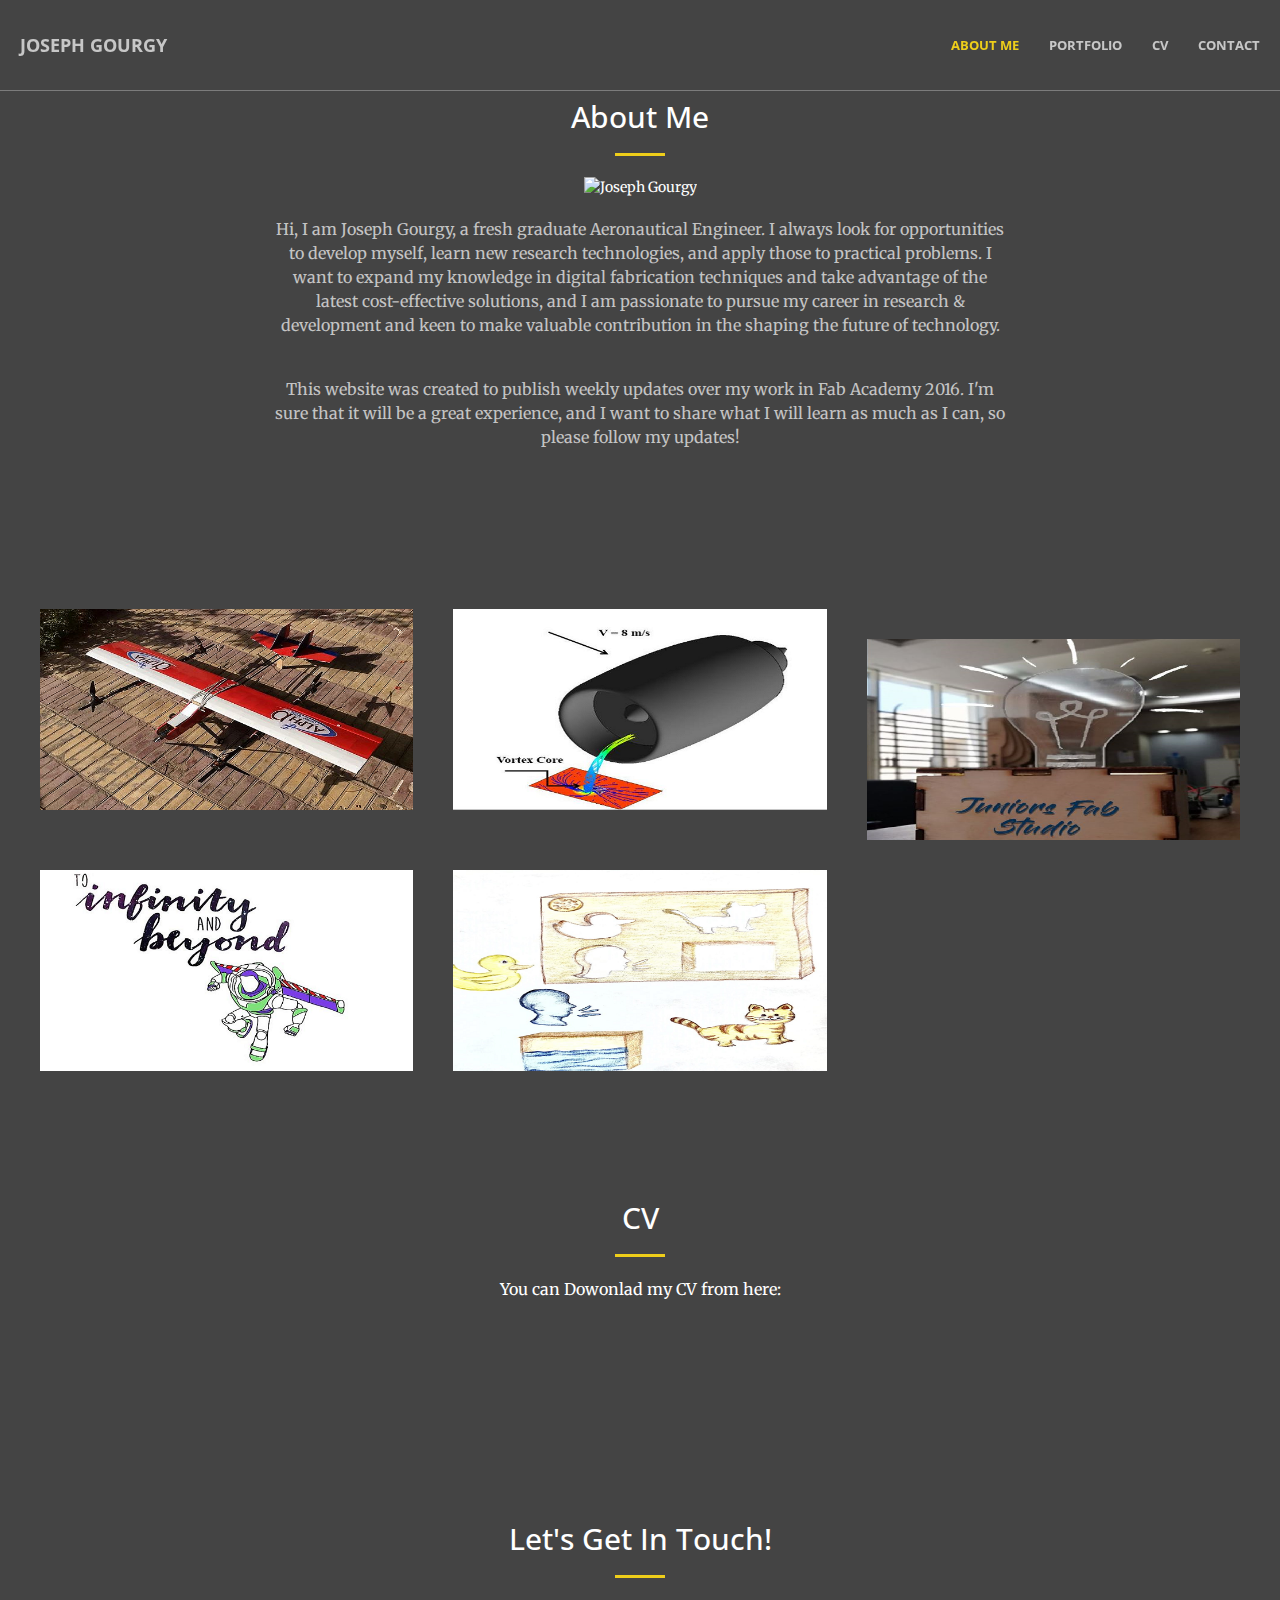
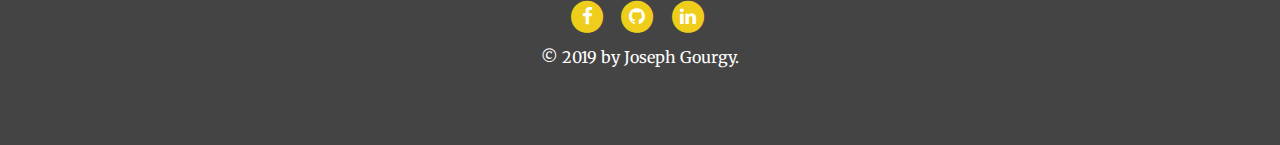
==== index.html @ cec1fab3 "First Commit" ====
<!DOCTYPE html>
<html lang="en">

<head>
    <link rel="shortcut icon" href="favicon.ico">
    <meta charset="utf-8">
    <meta http-equiv="X-UA-Compatible" content="IE=edge">
    <meta name="viewport" content="width=device-width, initial-scale=1">
    <meta name="description" content="">
    <meta name="author" content="Joseph Gourgy">

    <title>Joseph Gourgy | Portfolio</title>

    <!-- Bootstrap Core CSS -->
    <link rel="stylesheet" href="css/bootstrap.min.css" type="text/css">

    <!-- Custom Fonts -->
    <link href='http://fonts.googleapis.com/css?family=Open+Sans:300italic,400italic,600italic,700italic,800italic,400,300,600,700,800' rel='stylesheet' type='text/css'>
    <link href='http://fonts.googleapis.com/css?family=Merriweather:400,300,300italic,400italic,700,700italic,900,900italic' rel='stylesheet' type='text/css'>
    <link rel="stylesheet" href="font-awesome/css/font-awesome.min.css" type="text/css">

    <!-- Plugin CSS -->
    <link rel="stylesheet" href="css/animate.min.css" type="text/css">

    <!-- Custom CSS -->
    <link rel="stylesheet" href="css/creative.css" type="text/css">



    <!-- HTML5 Shim and Respond.js IE8 support of HTML5 elements and media queries -->
    <!-- WARNING: Respond.js doesn't work if you view the page via file:// -->
    <!--[if lt IE 9]>
        <script src="https://oss.maxcdn.com/libs/html5shiv/3.7.0/html5shiv.js"></script>
        <script src="https://oss.maxcdn.com/libs/respond.js/1.4.2/respond.min.js"></script>
    <![endif]-->

</head>

<body id="page-top">

    <nav id="mainNav" class="navbar navbar-default navbar-fixed-top">
        <div class="container-fluid">
            <!-- Brand and toggle get grouped for better mobile display -->
            <div class="navbar-header">
                <button type="button" class="navbar-toggle collapsed" data-toggle="collapse" data-target="#bs-example-navbar-collapse-1">
                    <span class="sr-only">Toggle navigation</span>
                    <span class="icon-bar"></span>
                    <span class="icon-bar"></span>
                    <span class="icon-bar"></span>
                </button>
                <a class="navbar-brand page-scroll" href="#page-top">JOSEPH GOURGY</a>
            </div>

            <!-- Collect the nav links, forms, and other content for toggling -->
            <div class="collapse navbar-collapse" id="bs-example-navbar-collapse-1">
                <ul class="nav navbar-nav navbar-right">
                    <li>
                        <a class="page-scroll" href="#about">About Me</a>
                    </li>
                    <li>
                        <a class="page-scroll" href="#portfolio">portfolio</a>
                    </li>
                    <li>
                        <a class="page-scroll" href="#services">CV</a>
                    </li>
                    <li>
                        <a class="page-scroll" href="#contact">Contact</a>
                    </li>
                </ul>
            </div>
            <!-- /.navbar-collapse -->
        </div>
        <!-- /.container-fluid -->
    </nav>

   

    <section class="bg-primary" id="about">
        <div class="container">
            <div class="row">
                <div class="col-lg-8 col-lg-offset-2 text-center">
                    <h2 class="section-heading">About Me</h2>
                    <hr class="light">
                    <img src="img/joe.jpg" alt= "Joseph Gourgy" class="bio-image"  />
                    <p class="text-faded">Hi, I am Joseph Gourgy, a fresh graduate Aeronautical Engineer. I always look for opportunities to develop myself, learn new research technologies, and apply those to practical problems. I want to expand my knowledge in digital fabrication techniques and take advantage of the latest cost-effective solutions,
                                          and I am passionate to pursue my career in research & development and keen to make valuable contribution in the shaping the future of technology.</p>
                    <p class="text-faded"> This website was created to publish weekly updates over my work in Fab Academy 2016. I'm sure that it will be a great experience, and I want to share what I will learn as much as I can, so please follow my updates!

                    </p>

                </div>
            </div>
        </div>
    </section>


        <section class="no-padding" id="portfolio">
            <div class="container-fluid">
                <div class="row no-gutter">
                   
                    <div class="col-lg-4 col-sm-6">
                        <a href="W2-Undergraduate-Reasearch.html" class="portfolio-box">
                            <img src="img/portfolio/Alpha.png" class="img-responsive" alt="">
                            <div class="portfolio-box-caption">
                                <div class="portfolio-box-caption-content">
                                    <div class="project-category text-faded">
                                        Undergraduate Project
                                    </div>
                                    <div class="project-name">
                                        Alpha Copter
                                    </div>
                                </div>
                            </div>
                        </a>
                    </div>
                    <div class="col-lg-4 col-sm-6">
                        <a href="W3-Graduate-Research.html" class="portfolio-box">
                            <img src="img/portfolio/Vortex.png" class="img-responsive" alt="">
                            <div class="portfolio-box-caption">
                                <div class="portfolio-box-caption-content">
                                    <div class="project-category text-faded">
                                        Graduate Reseach
                                    </div>
                                    <div class="project-name">
                                            Sand Particles Motion in the Vicinity
                                            of Turbine Engine Intake
                                    </div>
                                </div>
                            </div>
                        </a>
                    </div>
                    <div class="col-lg-4 col-sm-6">
                        <a href="http://archive.fabacademy.org/fabacademy2016/fablabegypt/students/348/" class="portfolio-box">
                            <img src="img/portfolio/f2.png" class="img-responsive" alt="">
                            <div class="portfolio-box-caption">
                                <div class="portfolio-box-caption-content">
                                    <div class="project-category text-faded">
                                        Fab Academy 2016
                                    </div>
                                    <div class="project-name">
                                        How to Make (almost) Anything!
                                    </div>
                                </div>
                            </div>
                        </a>
                    </div>
                    <div class="col-lg-4 col-sm-6">
                        <a href="W4-FabStudio.html" class="portfolio-box">
                            <img src="img/portfolio/Studio.png" class="img-responsive" alt="">
                            <div class="portfolio-box-caption">
                                <div class="portfolio-box-caption-content">
                                    <div class="project-category text-faded">
                                        Workshop
                                    </div>
                                    <div class="project-name">
                                        Juniors Fab Studio
                                    </div>
                                </div>
                            </div>
                        </a>
                    </div>
                    <div class="col-lg-4 col-sm-6">
                        <a href="W5-Infinity & Beyond.html" class="portfolio-box">
                            <img src="img/portfolio/Infinity.png" class="img-responsive" alt="">
                            <div class="portfolio-box-caption">
                                <div class="portfolio-box-caption-content">
                                    <div class="project-category text-faded">
                                        Workshop
                                    </div>
                                    <div class="project-name">
                                        To Infinity & Beyond
                                    </div>
                                </div>
                            </div>
                        </a>
                    </div>

                    

                    <div class="col-lg-4 col-sm-6">
                        <a href="W6-Autism-Research.html" class="portfolio-box">
                            <img src="img/portfolio/Autism.png" class="img-responsive" alt="">
                            <div class="portfolio-box-caption">
                                <div class="portfolio-box-caption-content">
                                    <div class="project-category text-faded">
                                        Week-6
                                    </div>
                                    <div class="project-name">
                                        Electronics Design
                                    </div>
                                </div>
                            </div>
                        </a>
                    </div>
                    

                   
            </div>



        </section>




    <section id="services">
        <div class="container">
            <div class="row">
                <div class="col-lg-12 text-center">
                    <h2 class="section-heading">CV</h2>
                    <hr class="primary">
                    <p> You can Dowonlad my CV from here: </p>
                </div>
            </div>
        </div>

        <div class="container">
            
                <div class="col-lg-3 col-md-6 text-center">

                    </div>
                </div>
                <div class="col-lg-3 col-md-6 text-center">

                </div>
                <div class="col-lg-3 col-md-6 text-center">

                </div>
            </div>
        </div>
    </section>




    <section id="contact">
        <div class="container">
            <div class="row">
                <div class="col-lg-8 col-lg-offset-2 text-center">
                    <h2 class="section-heading">Let's Get In Touch!</h2>
                    <hr class="primary">
                </div>
                <div class="col-lg-8 col-lg-offset-2 col-md-10 col-md-offset-1">
                    <ul class="list-inline text-center">
                       
                        <li>
                            <a href="https://www.facebook.com/joseph.saad.14">
                                <span class="fa-stack fa-lg">
                                    <i class="fa fa-circle fa-stack-2x"></i>
                                    <i class="fa fa-facebook fa-stack-1x fa-inverse"></i>
                                </span>
                            </a>
                        </li>
                        
                        <li>
                            <a href="https://www.facebook.com/joseph.saad.14">
                                <span class="fa-stack fa-lg">
                                    <i class="fa fa-circle fa-stack-2x"></i>
                                    <i class="fa fa-github fa-stack-1x fa-inverse"></i>
                                </span>
                            </a>
                        </li>
                        <li>
                            <a href="https://plus.google.com/u/0/">
                                <span class="fa-stack fa-lg">
                                    <i class="fa fa-circle fa-stack-2x"></i>
                                    <i class="fa fa-linkedin fa-stack-1x fa-inverse"></i>
                                </span>
                            </a>
                        </li>

                    </ul>


                </div>

          </div>
        </div>

        <div class="col-lg-8 col-lg-offset-2 text-center">
            
         <p class="">© 2019&nbsp;by Joseph Gourgy.</p>

        </div>
    </section>




    <!-- jQuery -->
    <script src="js/jquery.js"></script>

    <!-- Bootstrap Core JavaScript -->
    <script src="js/bootstrap.min.js"></script>

    <!-- Plugin JavaScript -->
    <script src="js/jquery.easing.min.js"></script>
    <script src="js/jquery.fittext.js"></script>
    <script src="js/wow.min.js"></script>

    <!-- Custom Theme JavaScript -->
    <script src="js/creative.js"></script>

</body>

</html>
---- css/creative.css ----
/*!
 * Start Bootstrap - Creative Bootstrap Theme (http://startbootstrap.com)
 * Code licensed under the Apache License v2.0.
 * For details, see http://www.apache.org/licenses/LICENSE-2.0.
 */

html,
body {
  width: 100%;
  height: 100%;
}

body {
  font-family: Merriweather, "Helvetica Neue", Arial, sans-serif;
}

hr {
  max-width: 50px;
  border-color: #eece1a;
  border-width: 3px;
}

hr.light {
  border-color: #eece1a;
}

a {
  color: #eece1a
  -webkit-transition: all 0.35s;
  -moz-transition: all 0.35s;
  transition: all 0.35s;
}

a:hover,
a:focus {
  color: #eece1a;
}

h1,
h2,
h3,
h4,
h5,
h6 {
  font-family: "Open Sans", "Helvetica Neue", Arial, sans-serif;
}

p {
  margin-bottom: 20px;
  font-size: 16px;
  line-height: 1.5;
}

.bg-primary {
  background-color: #444;
}

.bg-dark {
  color: #fff;
  background-color: #222;
}

.text-faded {
  color: rgba(255, 255, 255, 0.7);
  padding-top: 20px;
}

section {
  padding: 100px 0;
}

aside {
  padding: 50px 0;
}

.no-padding {
  padding: 0;
}

.navbar-default {
  border-color: rgba(34, 34, 34, 0.05);
  font-family: "Open Sans", "Helvetica Neue", Arial, sans-serif;
  background-color: #fff;
  -webkit-transition: all 0.35s;
  -moz-transition: all 0.35s;
  transition: all 0.35s;
}

.navbar-default .navbar-header .navbar-brand {
  text-transform: uppercase;
  font-family: "Open Sans", "Helvetica Neue", Arial, sans-serif;
  font-weight: 700;
  color: #eece1a;
}

.navbar-default .navbar-header .navbar-brand:hover,
.navbar-default .navbar-header .navbar-brand:focus {
  color: #eece1a;
}

.navbar-default .nav > li > a,
.navbar-default .nav > li > a:focus {
  text-transform: uppercase;
  font-size: 13px;
  font-weight: 700;
  color: #222;
}

.navbar-default .nav > li > a:hover,
.navbar-default .nav > li > a:focus:hover {
  color: #eece1a;
}

.navbar-default .nav > li.active > a,
.navbar-default .nav > li.active > a:focus {
  color: #eece1a !important;
  background-color: transparent;
}

.navbar-default .nav > li.active > a:hover,
.navbar-default .nav > li.active > a:focus:hover {
  background-color: transparent;
}

@media (min-width: 768px) {
  .navbar-default {
    border-color: rgba(255, 255, 255, 0.3);
    background-color: transparent;
  }

  .navbar-default .navbar-header .navbar-brand {
    color: rgba(255, 255, 255, 0.7);
  }

  .navbar-default .navbar-header .navbar-brand:hover,
  .navbar-default .navbar-header .navbar-brand:focus {
    color: #fff;
  }

  .navbar-default .nav > li > a,
  .navbar-default .nav > li > a:focus {
    color: rgba(255, 255, 255, 0.7);
  }

  .navbar-default .nav > li > a:hover,
  .navbar-default .nav > li > a:focus:hover {
    color: #fff;
  }

  .navbar-default.affix {
    border-color: rgba(34, 34, 34, 0.05);
    background-color: #fff;
  }

  .navbar-default.affix .navbar-header .navbar-brand {
    font-size: 14px;
    color: #eece1a;
  }

  .navbar-default.affix .navbar-header .navbar-brand:hover,
  .navbar-default.affix .navbar-header .navbar-brand:focus {
    color: #eece1a;
  }

  .navbar-default.affix .nav > li > a,
  .navbar-default.affix .nav > li > a:focus {
    color: #222;
  }

  .navbar-default.affix .nav > li > a:hover,
  .navbar-default.affix .nav > li > a:focus:hover {
    color: #eece1a;
  }
}

header {
  position: relative;
  width: 100%;
  min-height: auto;
  text-align: center;
  color: #fff;
  background-image: url(../img/header.jpg);
  background-position: center;
  -webkit-background-size: cover;
  -moz-background-size: cover;
  background-size: cover;
  -o-background-size: cover;
}

header .header-content {
  position: relative;
  width: 100%;
  padding: 100px 15px;
  text-align: center;
}

header .header-content .header-content-inner h1 {
  margin-top: 0;
  margin-bottom: 0;
  text-transform: uppercase;
  font-weight: 700;
}

header .header-content .header-content-inner hr {
  margin: 30px auto;
}

header .header-content .header-content-inner p {
  margin-bottom: 50px;
  font-size: 16px;
  font-weight: 300;
  color: rgba(255, 255, 255, 0.7);
}

@media (min-width: 768px) {
  header {
    min-height: 100%;
  }

  header .header-content {
    position: absolute;
    top: 50%;
    padding: 0 50px;
    -webkit-transform: translateY(-50%);
    -ms-transform: translateY(-50%);
    transform: translateY(-50%);
  }

  header .header-content .header-content-inner {
    margin-right: auto;
    margin-left: auto;
    max-width: 1000px;
  }

  header .header-content .header-content-inner p {
    margin-right: auto;
    margin-left: auto;
    max-width: 80%;
    font-size: 50px;
  }
}

.section-heading {
  margin-top: 0;
}

.service-box {
  margin: 50px auto 0;
  max-width: 400px;
}

@media (min-width: 992px) {
  .service-box {
    margin: 20px auto 0;
  }
}

.service-box p {
  margin-bottom: 0;
}

.portfolio-box {
  display: block;
  position: relative;
  margin: 0 auto;
  max-width: 650px;
}

.portfolio-box .portfolio-box-caption {
  display: block;
  position: absolute;
  bottom: 0;
  width: 100%;
  height: 100%;
  text-align: center;
  color: #fff;
  opacity: 0;
  background: #eece1a;
  -webkit-transition: all 0.35s;
  -moz-transition: all 0.35s;
  transition: all 0.35s;
}

.portfolio-box .portfolio-box-caption .portfolio-box-caption-content {
  position: absolute;
  top: 50%;
  width: 100%;
  text-align: center;
  transform: translateY(-50%);
}

.portfolio-box
  .portfolio-box-caption
  .portfolio-box-caption-content
  .project-category,
.portfolio-box
  .portfolio-box-caption
  .portfolio-box-caption-content
  .project-name {
  padding: 0 15px;
  font-family: "Open Sans", "Helvetica Neue", Arial, sans-serif;
}

.portfolio-box
  .portfolio-box-caption
  .portfolio-box-caption-content
  .project-category {
  text-transform: uppercase;
  font-size: 14px;
  font-weight: 600;
}

.portfolio-box
  .portfolio-box-caption
  .portfolio-box-caption-content
  .project-name {
  font-size: 18px;
}

.portfolio-box:hover .portfolio-box-caption {
  opacity: 1;
}

@media (min-width: 768px) {
  .portfolio-box
    .portfolio-box-caption
    .portfolio-box-caption-content
    .project-category {
    font-size: 16px;
  }

  .portfolio-box
    .portfolio-box-caption
    .portfolio-box-caption-content
    .project-name {
    font-size: 22px;
  }
}

.call-to-action h2 {
  margin: 0 auto 20px;
}

.text-primary {
  color: #eece1a;
}

.no-gutter > [class*="col-"] {
  padding-right: 20px;
  padding-left: 20px;
  padding-top: 20px;
  padding-bottom: 10px;
}

.btn-default {
  border-color: #fff;
  color: #222;
  background-color: #fff;
  -webkit-transition: all 0.35s;
  -moz-transition: all 0.35s;
  transition: all 0.35s;
}

.btn-default:hover,
.btn-default:focus,
.btn-default.focus,
.btn-default:active,
.btn-default.active,
.open > .dropdown-toggle.btn-default {
  border-color: #ededed;
  color: #222;
  background-color: #f2f2f2;
}

.btn-default:active,
.btn-default.active,
.open > .dropdown-toggle.btn-default {
  background-image: none;
}

.btn-default.disabled,
.btn-default[disabled],
fieldset[disabled] .btn-default,
.btn-default.disabled:hover,
.btn-default[disabled]:hover,
fieldset[disabled] .btn-default:hover,
.btn-default.disabled:focus,
.btn-default[disabled]:focus,
fieldset[disabled] .btn-default:focus,
.btn-default.disabled.focus,
.btn-default[disabled].focus,
fieldset[disabled] .btn-default.focus,
.btn-default.disabled:active,
.btn-default[disabled]:active,
fieldset[disabled] .btn-default:active,
.btn-default.disabled.active,
.btn-default[disabled].active,
fieldset[disabled] .btn-default.active {
  border-color: #fff;
  background-color: #fff;
}

.btn-default .badge {
  color: #fff;
  background-color: #222;
}

.btn-primary {
  border-color: #eece1a;
  color: #fff;
  background-color: #eece1a;
  -webkit-transition: all 0.35s;
  -moz-transition: all 0.35s;
  transition: all 0.35s;
}

.btn-primary:hover,
.btn-primary:focus,
.btn-primary.focus,
.btn-primary:active,
.btn-primary.active,
.open > .dropdown-toggle.btn-primary {
  border-color: #eece1a;
  color: #fff;
  background-color: #eece1a;
}

.btn-primary:active,
.btn-primary.active,
.open > .dropdown-toggle.btn-primary {
  background-image: none;
}

.btn-primary.disabled,
.btn-primary[disabled],
fieldset[disabled] .btn-primary,
.btn-primary.disabled:hover,
.btn-primary[disabled]:hover,
fieldset[disabled] .btn-primary:hover,
.btn-primary.disabled:focus,
.btn-primary[disabled]:focus,
fieldset[disabled] .btn-primary:focus,
.btn-primary.disabled.focus,
.btn-primary[disabled].focus,
fieldset[disabled] .btn-primary.focus,
.btn-primary.disabled:active,
.btn-primary[disabled]:active,
fieldset[disabled] .btn-primary:active,
.btn-primary.disabled.active,
.btn-primary[disabled].active,
fieldset[disabled] .btn-primary.active {
  border-color: #eece1a;
  background-color: #eece1a;
}

.btn-primary .badge {
  color: #eece1a;
  background-color: #fff;
}

.btn {
  border: 0;
  border-radius: 300px;
  text-transform: uppercase;
  font-family: "Open Sans", "Helvetica Neue", Arial, sans-serif;
  font-weight: 700;
}

.btn-xl {
  padding: 15px 30px;
}

::-moz-selection {
  text-shadow: none;
  color: #fff;
  background: #222;
}

::selection {
  text-shadow: none;
  color: #fff;
  background: #222;
}

img::selection {
  color: #fff;
  background: 0 0;
}

img::-moz-selection {
  color: #fff;
  background: 0 0;
}

body {
  webkit-tap-highlight-color: #222;
}
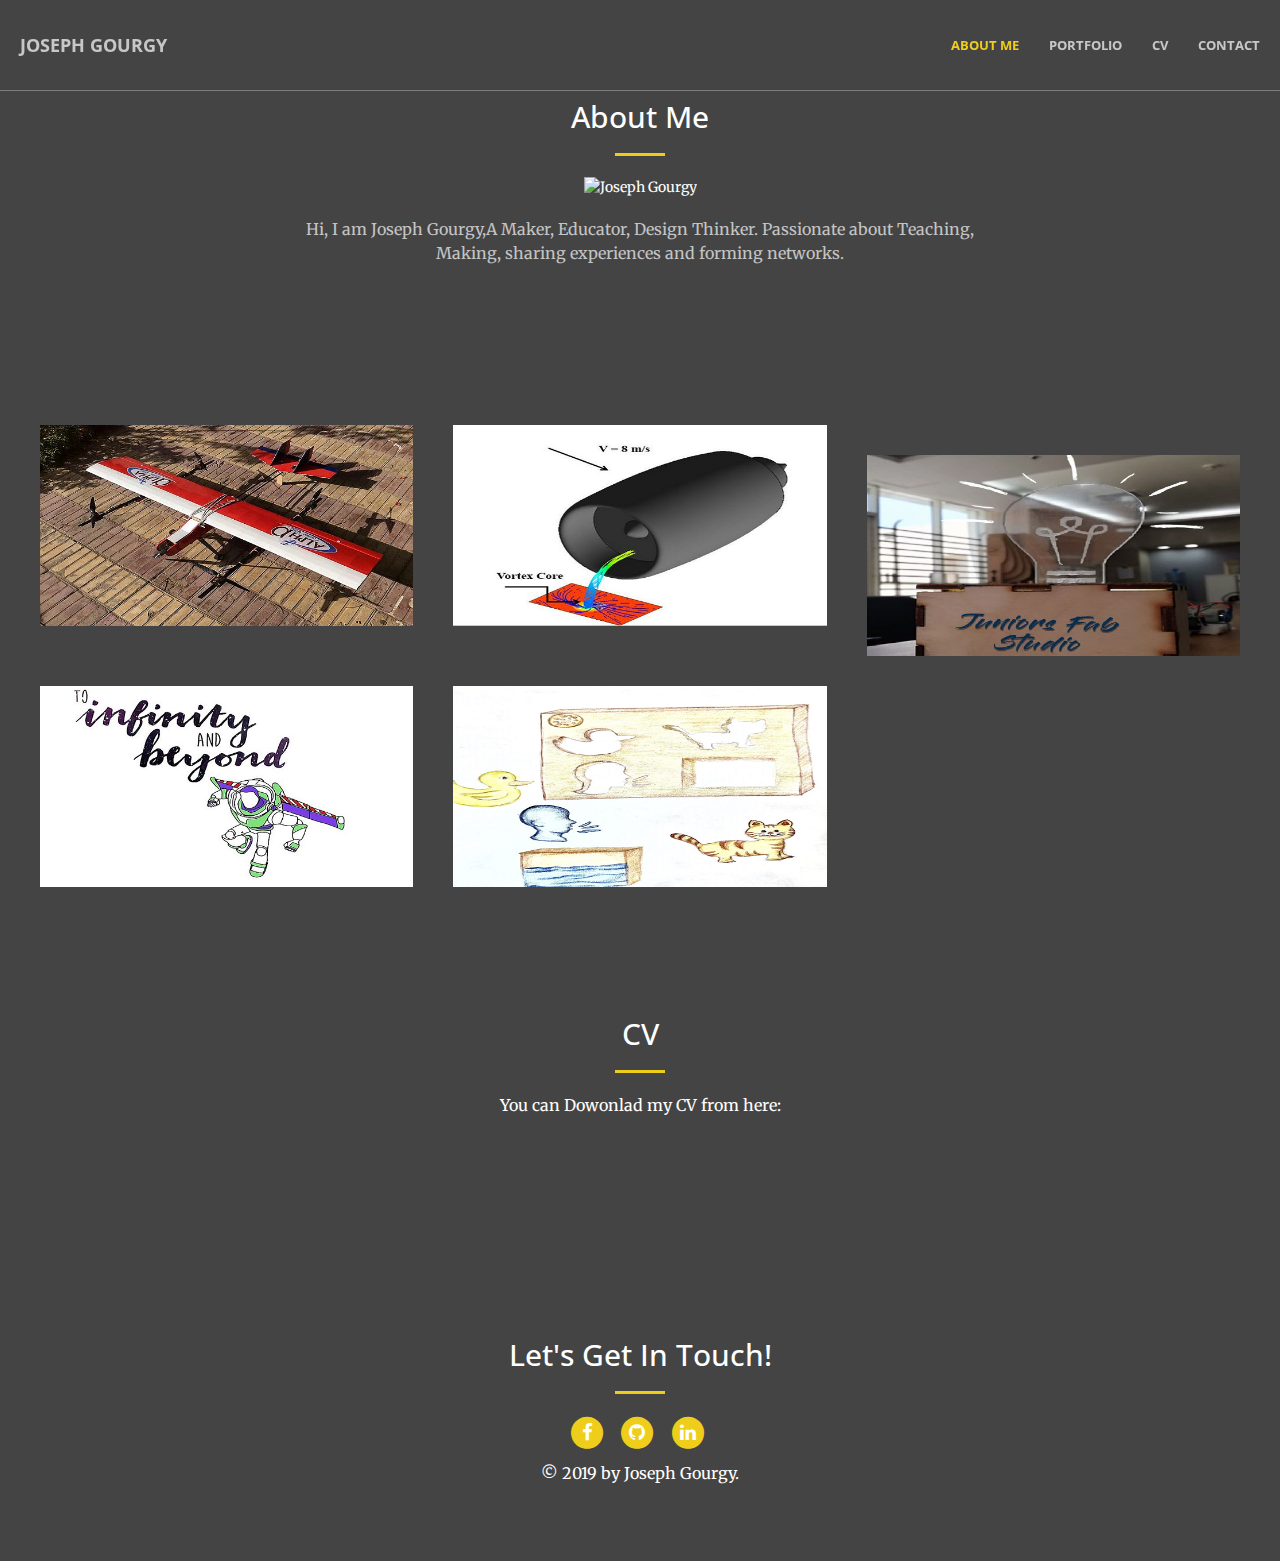
==== commit c0c6601f: "Index Update" ====
--- a/index.html
+++ b/index.html
@@ -82,12 +82,8 @@
                     <h2 class="section-heading">About Me</h2>
                     <hr class="light">
                     <img src="img/joe.jpg" alt= "Joseph Gourgy" class="bio-image"  />
-                    <p class="text-faded">Hi, I am Joseph Gourgy, a fresh graduate Aeronautical Engineer. I always look for opportunities to develop myself, learn new research technologies, and apply those to practical problems. I want to expand my knowledge in digital fabrication techniques and take advantage of the latest cost-effective solutions,
-                                          and I am passionate to pursue my career in research & development and keen to make valuable contribution in the shaping the future of technology.</p>
-                    <p class="text-faded"> This website was created to publish weekly updates over my work in Fab Academy 2016. I'm sure that it will be a great experience, and I want to share what I will learn as much as I can, so please follow my updates!
-
-                    </p>
-
+                    <p class="text-faded">Hi, I am Joseph Gourgy,A Maker, Educator, Design Thinker. Passionate about Teaching, Making, sharing experiences and forming networks.</p>
+                    
                 </div>
             </div>
         </div>
@@ -183,10 +179,10 @@
                             <div class="portfolio-box-caption">
                                 <div class="portfolio-box-caption-content">
                                     <div class="project-category text-faded">
-                                        Week-6
-                                    </div>
-                                    <div class="project-name">
-                                        Electronics Design
+                                        Reseach Project for children with ASD 
+                                    </div>
+                                    <div class="project-name">
+                                        Interactive Shape Sorter Game 
                                     </div>
                                 </div>
                             </div>
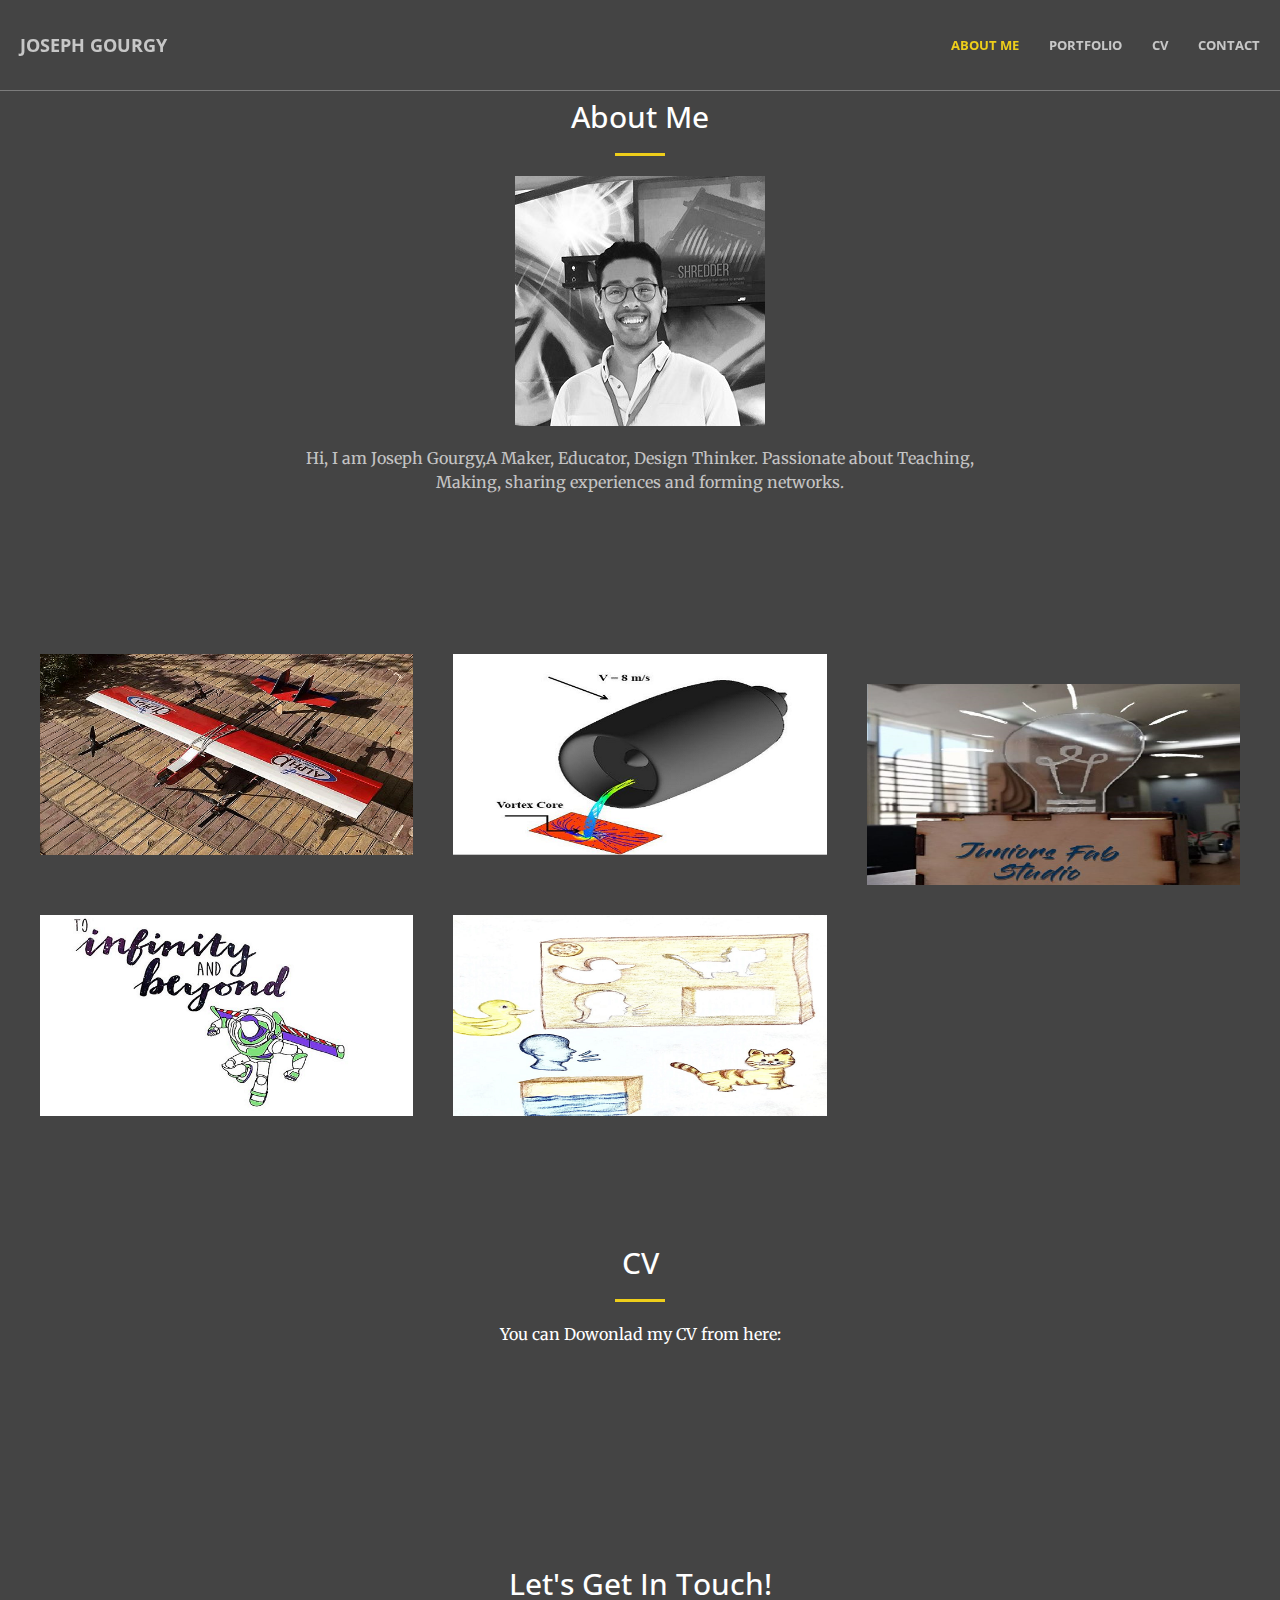
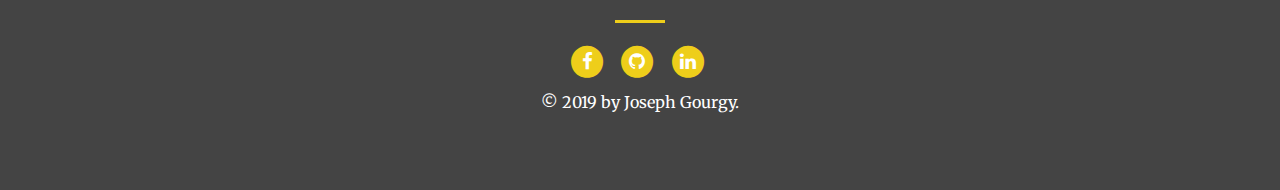
==== commit d143b627: "Index Update.2" ====
--- a/index.html
+++ b/index.html
@@ -81,7 +81,7 @@
                 <div class="col-lg-8 col-lg-offset-2 text-center">
                     <h2 class="section-heading">About Me</h2>
                     <hr class="light">
-                    <img src="img/joe.jpg" alt= "Joseph Gourgy" class="bio-image"  />
+                    <img src="img/Joe.jpg" alt= "Joseph Gourgy"  />
                     <p class="text-faded">Hi, I am Joseph Gourgy,A Maker, Educator, Design Thinker. Passionate about Teaching, Making, sharing experiences and forming networks.</p>
                     
                 </div>
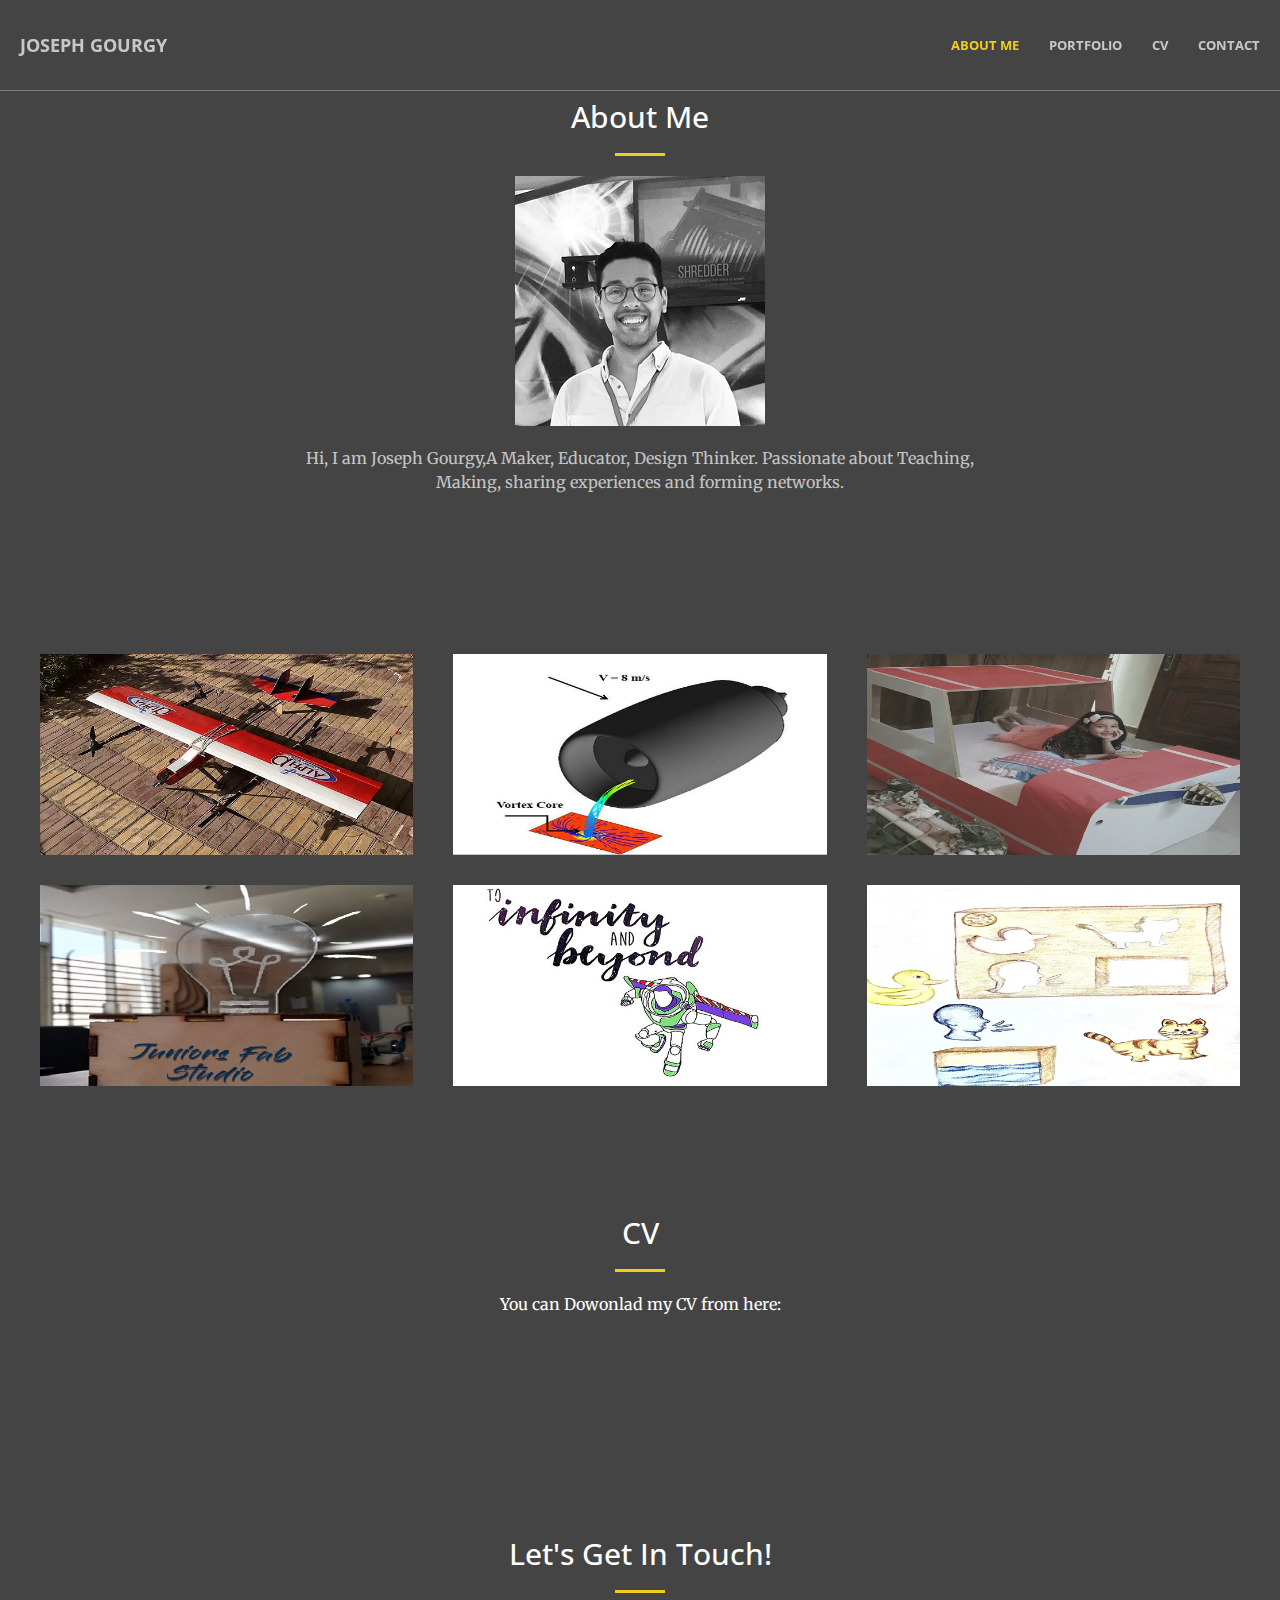
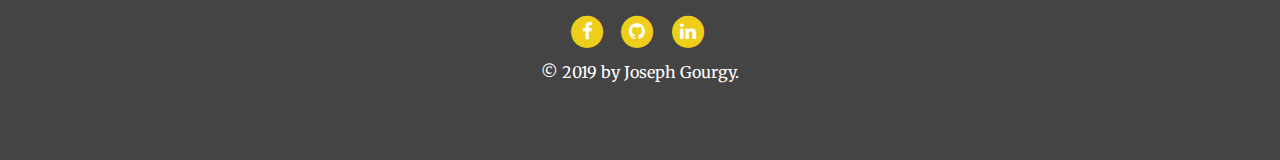
==== commit a9a87776: "Index Update.3" ====
--- a/index.html
+++ b/index.html
@@ -127,7 +127,7 @@
                     </div>
                     <div class="col-lg-4 col-sm-6">
                         <a href="http://archive.fabacademy.org/fabacademy2016/fablabegypt/students/348/" class="portfolio-box">
-                            <img src="img/portfolio/f2.png" class="img-responsive" alt="">
+                            <img src="img/portfolio/F2.png" class="img-responsive" alt="">
                             <div class="portfolio-box-caption">
                                 <div class="portfolio-box-caption-content">
                                     <div class="project-category text-faded">
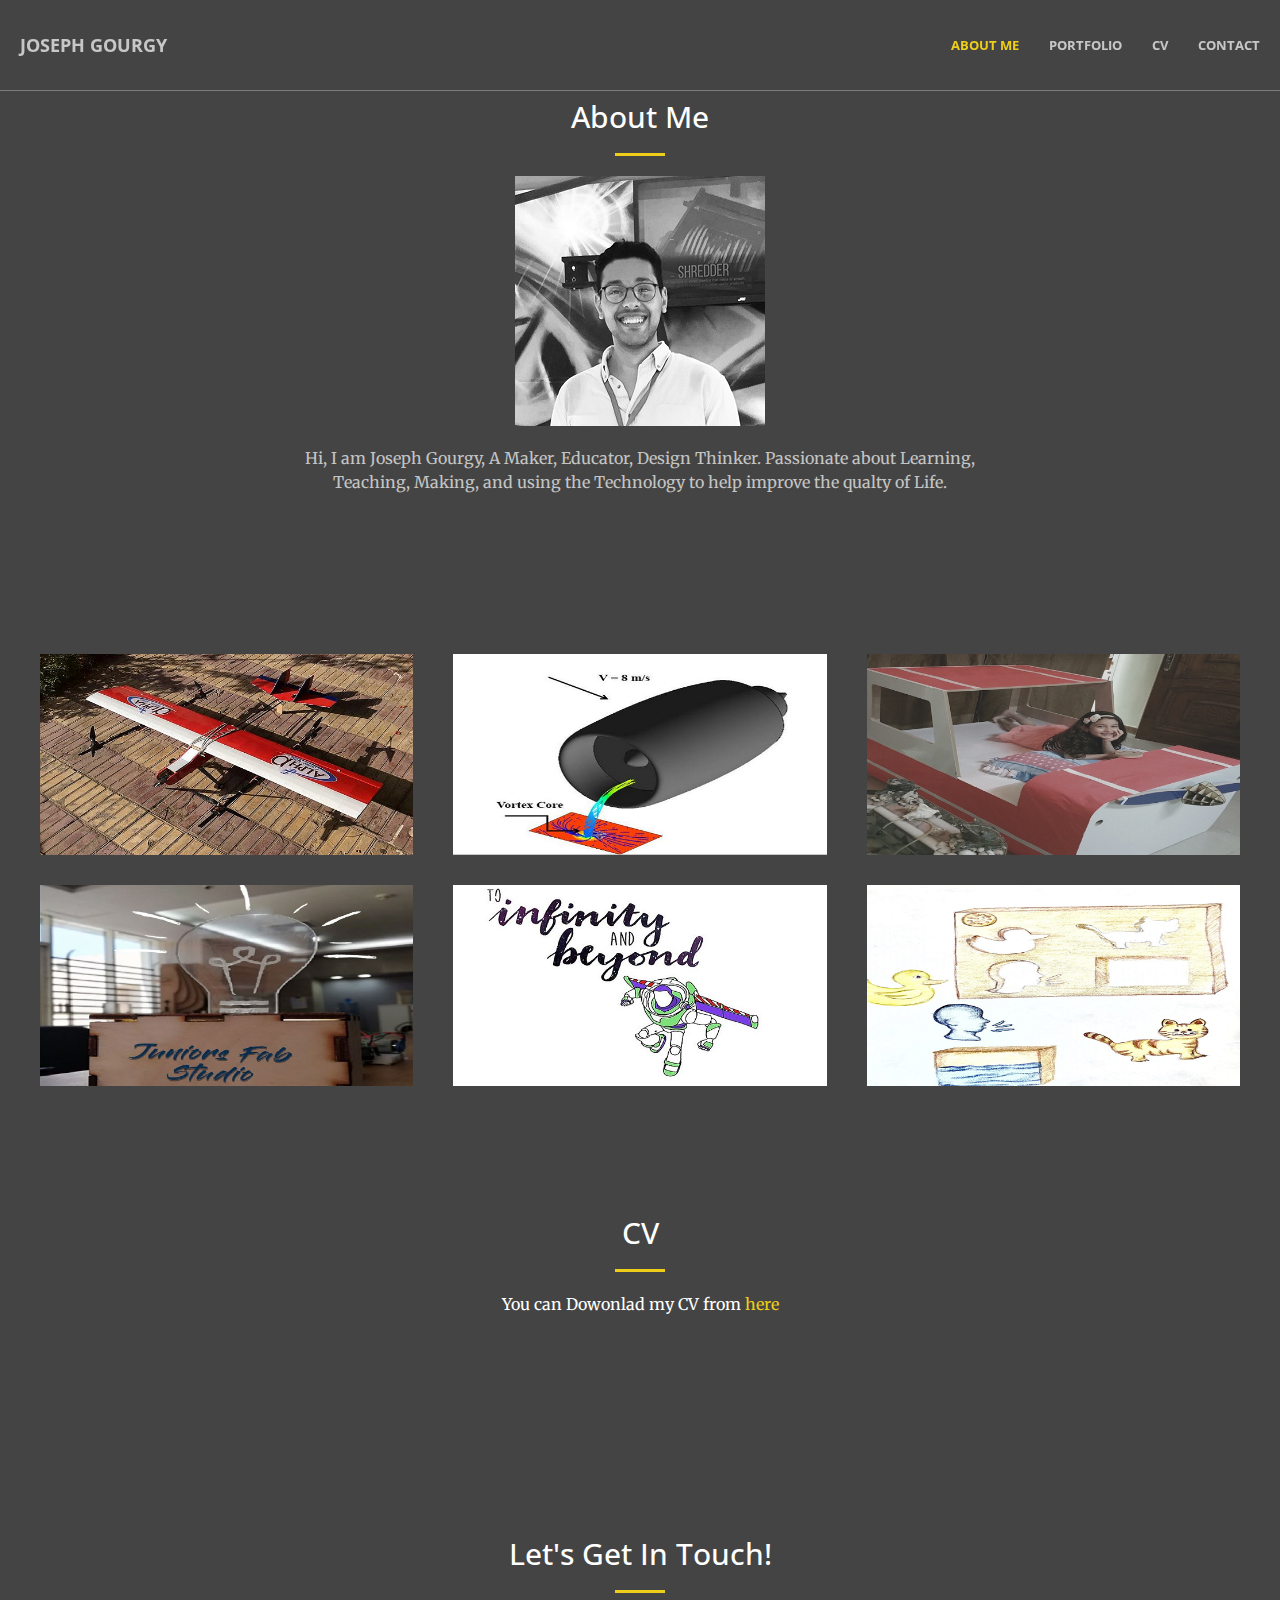
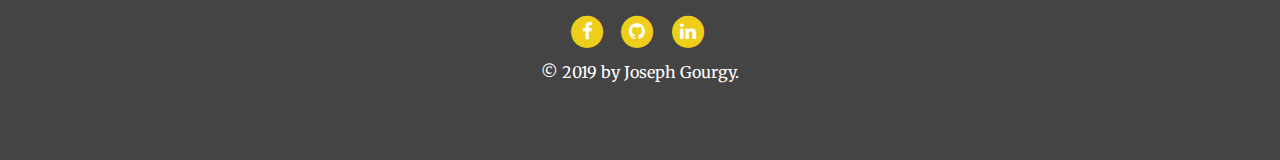
==== commit ac625ac8: "Portfolio Update" ====
--- a/index.html
+++ b/index.html
@@ -73,7 +73,7 @@
         <!-- /.container-fluid -->
     </nav>
 
-   
+
 
     <section class="bg-primary" id="about">
         <div class="container">
@@ -81,12 +81,17 @@
                 <div class="col-lg-8 col-lg-offset-2 text-center">
                     <h2 class="section-heading">About Me</h2>
                     <hr class="light">
+
                     <img src="img/Joe.jpg" alt= "Joseph Gourgy"  />
-                    <p class="text-faded">Hi, I am Joseph Gourgy,A Maker, Educator, Design Thinker. Passionate about Teaching, Making, sharing experiences and forming networks.</p>
-                    
-                </div>
-            </div>
-        </div>
+
+                    <p class="text-faded">Hi, I am Joseph Gourgy, A Maker, Educator, Design Thinker. Passionate about Learning, Teaching, Making, and using the Technology to help improve the qualty of Life.</p>
+                    
+             
+            </div>
+        </div>
+
+
+        
     </section>
 
 
@@ -125,8 +130,11 @@
                             </div>
                         </a>
                     </div>
-                    <div class="col-lg-4 col-sm-6">
-                        <a href="http://archive.fabacademy.org/fabacademy2016/fablabegypt/students/348/" class="portfolio-box">
+                    
+                    
+
+                    <div class="col-lg-4 col-sm-6">
+                        <a href="http://archive.fabacademy.org/fabacademy2016/fablabegypt/students/348/" class="portfolio-box" target="_blank"> 
                             <img src="img/portfolio/F2.png" class="img-responsive" alt="">
                             <div class="portfolio-box-caption">
                                 <div class="portfolio-box-caption-content">
@@ -140,6 +148,7 @@
                             </div>
                         </a>
                     </div>
+
                     <div class="col-lg-4 col-sm-6">
                         <a href="W4-FabStudio.html" class="portfolio-box">
                             <img src="img/portfolio/Studio.png" class="img-responsive" alt="">
@@ -206,7 +215,9 @@
                 <div class="col-lg-12 text-center">
                     <h2 class="section-heading">CV</h2>
                     <hr class="primary">
-                    <p> You can Dowonlad my CV from here: </p>
+                    <p> You can Dowonlad my CV from  
+                        <a href="https://drive.google.com/file/d/1R5yjRRe1xmyw0s-BygESjH8GGqgfei8K/view?usp=sharing" target="_blank" data-type="document">here</a>
+                    </p>
                 </div>
             </div>
         </div>
@@ -241,7 +252,7 @@
                     <ul class="list-inline text-center">
                        
                         <li>
-                            <a href="https://www.facebook.com/joseph.saad.14">
+                            <a href="https://www.facebook.com/joseph.saad.14" target="_blank">
                                 <span class="fa-stack fa-lg">
                                     <i class="fa fa-circle fa-stack-2x"></i>
                                     <i class="fa fa-facebook fa-stack-1x fa-inverse"></i>
@@ -250,7 +261,7 @@
                         </li>
                         
                         <li>
-                            <a href="https://www.facebook.com/joseph.saad.14">
+                            <a href="https://github.com/Joseph-Gourgy" target="_blank">
                                 <span class="fa-stack fa-lg">
                                     <i class="fa fa-circle fa-stack-2x"></i>
                                     <i class="fa fa-github fa-stack-1x fa-inverse"></i>
@@ -258,7 +269,7 @@
                             </a>
                         </li>
                         <li>
-                            <a href="https://plus.google.com/u/0/">
+                            <a href="https://www.linkedin.com/in/joseph-gourgy-36b82317b/" target="_blank">
                                 <span class="fa-stack fa-lg">
                                     <i class="fa fa-circle fa-stack-2x"></i>
                                     <i class="fa fa-linkedin fa-stack-1x fa-inverse"></i>
--- a/css/creative.css
+++ b/css/creative.css
@@ -495,3 +495,29 @@
 body {
   webkit-tap-highlight-color: #222;
 }
+
+.about-info {
+  display: grid;
+  grid-gap: 30px;
+  grid-template-areas: 'bioimage bio bio' 'job1 job2 job3';
+  grid-template-columns: repeat(3, 1fr); }
+  .about-info .bio-image {
+    grid-area: bioimage;
+    margin: auto;
+    border-radius: 50%;
+    border: #eece1a 3px solid; }
+  .about-info .bio {
+    grid-area: bio;
+    font-size: 1.5rem; }
+  .about-info .job-1 {
+    grid-area: job1; }
+  .about-info .job-2 {
+    grid-area: job2; }
+  .about-info .job-3 {
+    grid-area: job3; }
+  .about-info .job {
+    background: #515151;
+    padding: 0.5rem;
+    border-bottom: #eece1a 5px solid; }
+
+
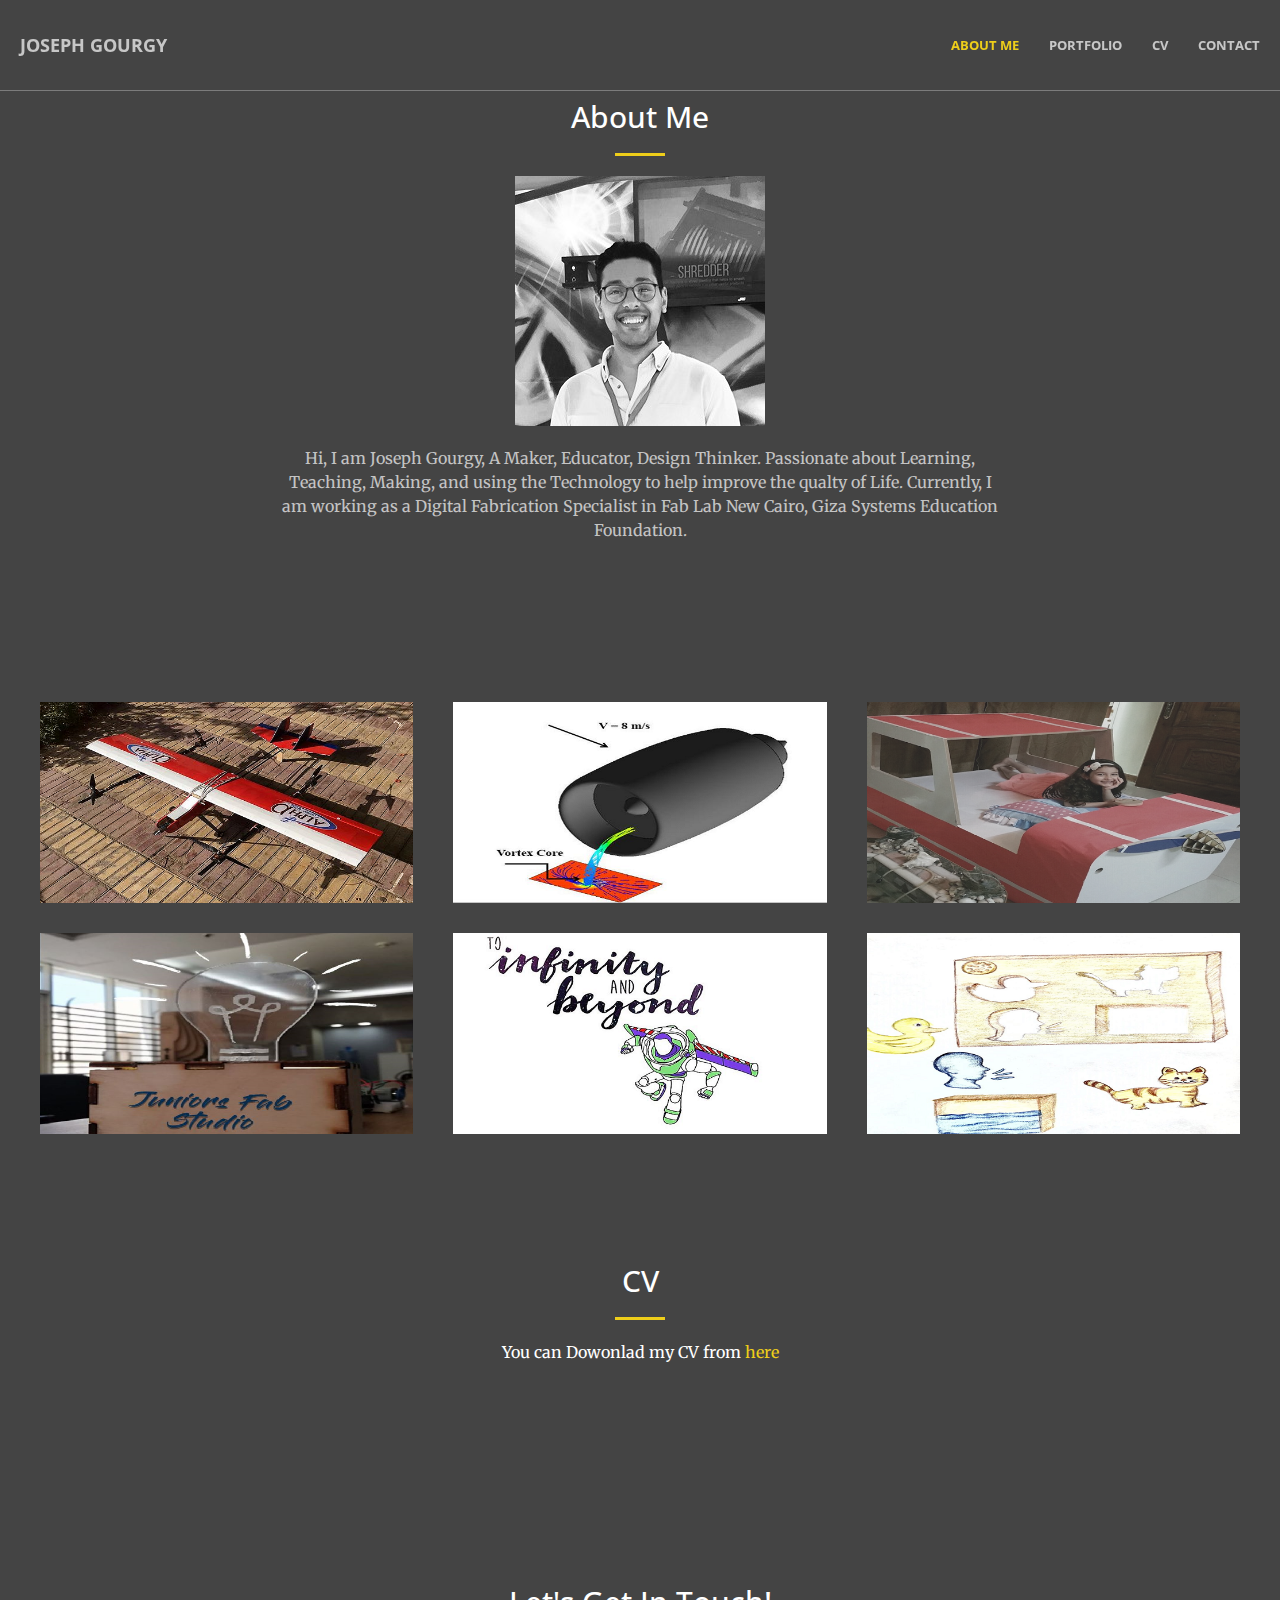
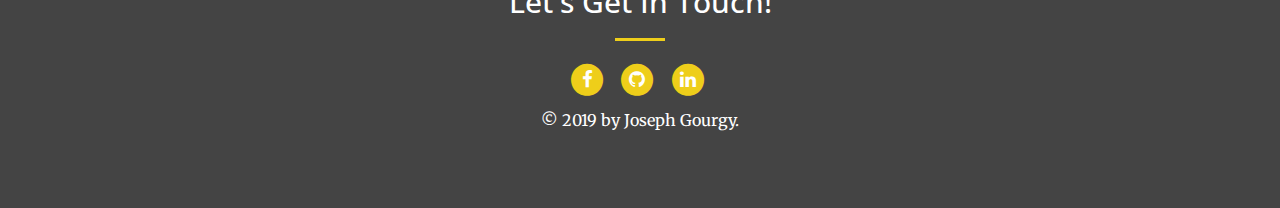
==== commit 5fe19f6e: "ASD update" ====
--- a/index.html
+++ b/index.html
@@ -84,7 +84,10 @@
 
                     <img src="img/Joe.jpg" alt= "Joseph Gourgy"  />
 
-                    <p class="text-faded">Hi, I am Joseph Gourgy, A Maker, Educator, Design Thinker. Passionate about Learning, Teaching, Making, and using the Technology to help improve the qualty of Life.</p>
+                    <p class="text-faded">Hi, I am Joseph Gourgy, A Maker, Educator, Design Thinker.
+                         Passionate about Learning, Teaching, Making, and using the Technology to help improve the qualty of Life.
+                         Currently, I am working as a Digital Fabrication Specialist in Fab Lab New Cairo, Giza Systems Education Foundation.
+                        </p>
                     
              
             </div>
